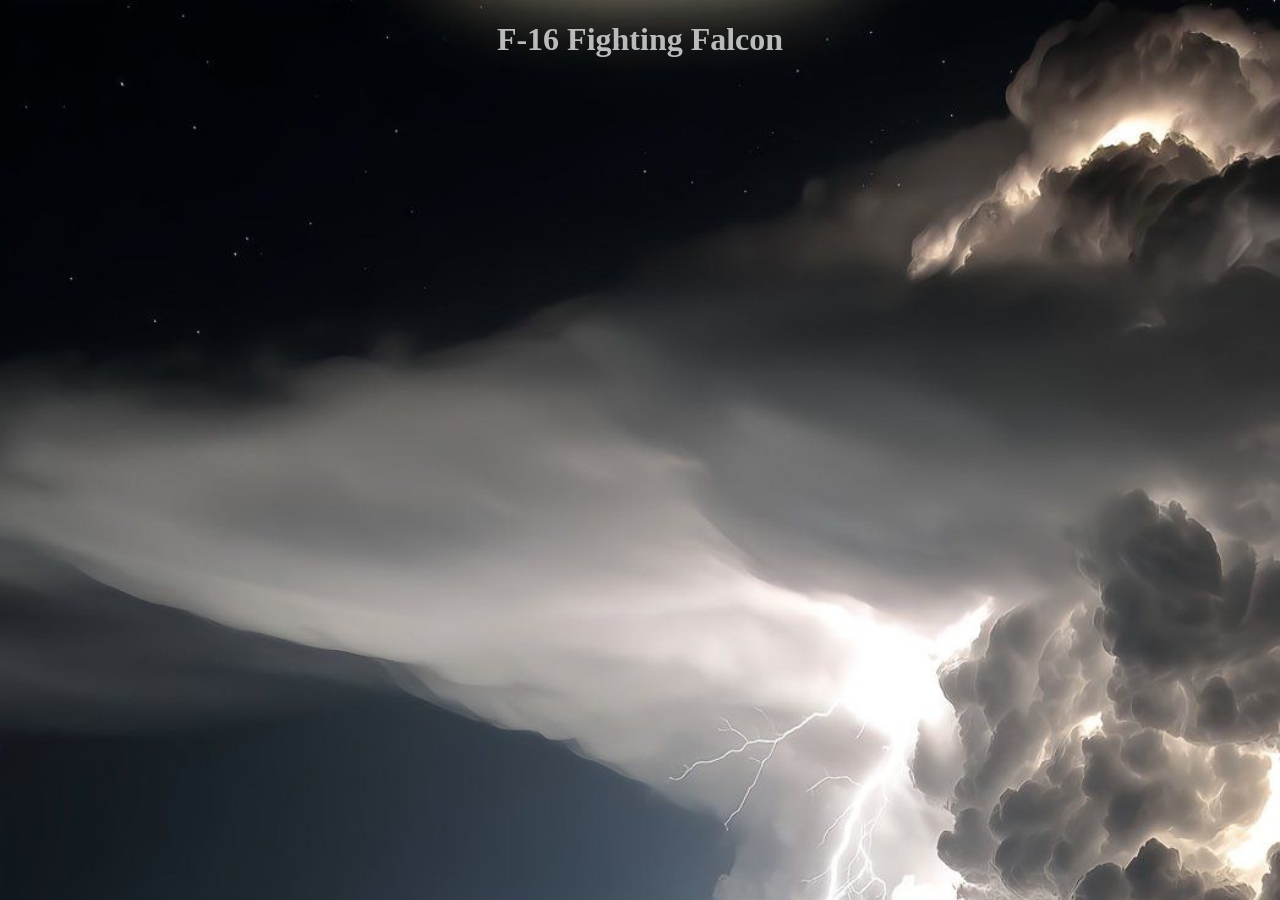
==== plane-page/f16.html @ bdedfa52 "trying to figure out how to create a repo" ====
<!DOCTYPE html>
<html>
    <head>
        <meta charset="utf-8">
        <meta http-equiv="X-UA-Compatible" content="IE=edge">
        <title></title>
        <meta name="description" content="">
        <meta name="viewport" content="width=device-width, initial-scale=1">
        <link rel="stylesheet" href="../style.css">
    </head>
    <body class="main">
        <h1 style="color: rgb(187, 187, 187); text-align:center">F-16 Fighting Falcon</h1>
        
    </body>
</html>
---- style.css ----
.main {
    background-image: url(./planes/sky.jpg);
    background-repeat: no-repeat;
    background-size: cover;
}

#title-text {
    text-align: center; 
    color: rgb(207, 207, 207); 
}

#planes {
    display: flex;
    justify-content: space-around;
}

#click {
    text-align: center;
    color: rgb(64, 61, 61);
}

span {
    color: rgb(38, 116, 172);
    font: italic;
    
}
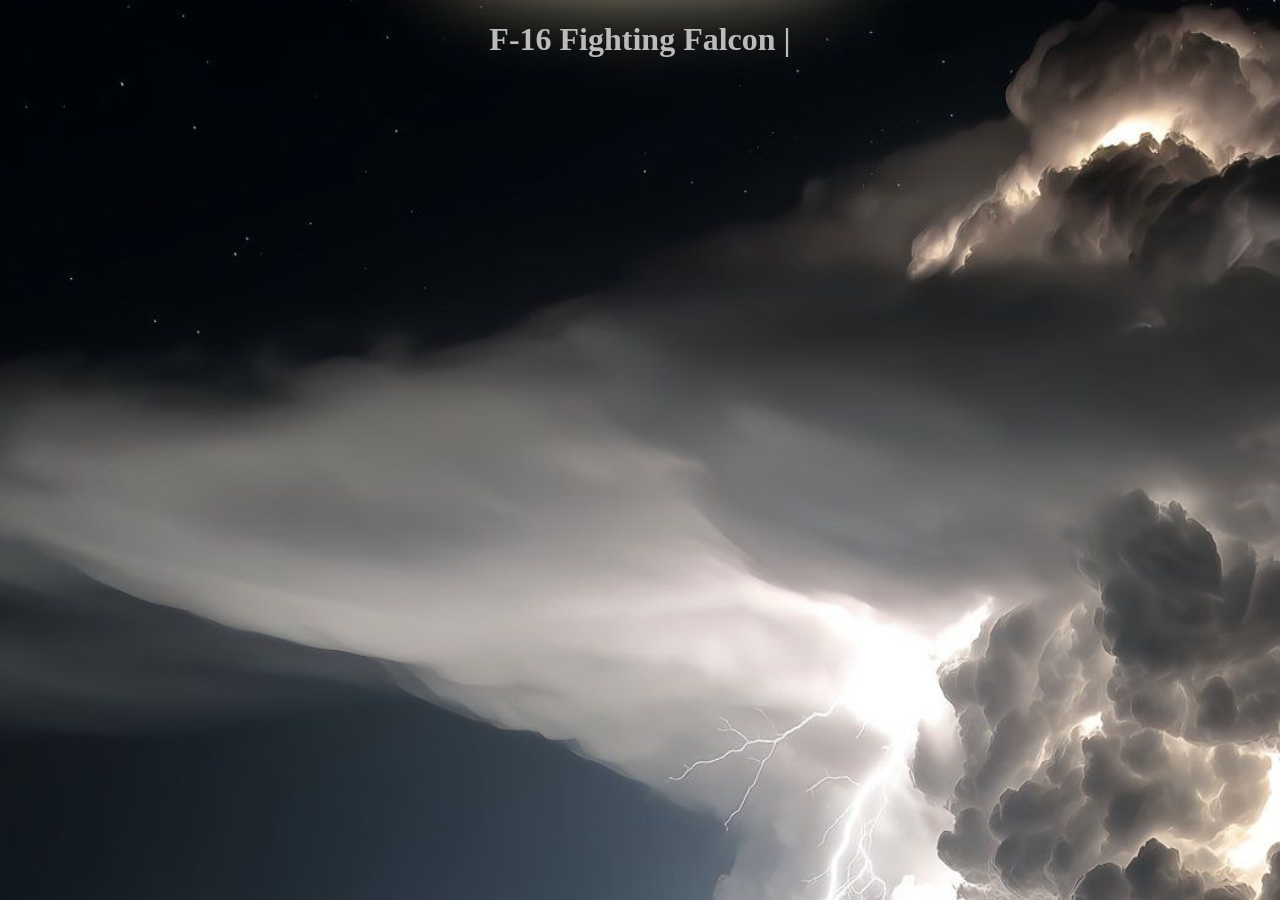
==== commit cc815a76: "testing configs" ====
--- a/plane-page/f16.html
+++ b/plane-page/f16.html
@@ -9,7 +9,11 @@
         <link rel="stylesheet" href="../style.css">
     </head>
     <body class="main">
-        <h1 style="color: rgb(187, 187, 187); text-align:center">F-16 Fighting Falcon</h1>
+        <h1 style="color: rgb(187, 187, 187); text-align:center">F-16 Fighting Falcon |</h1>
+        <div>
+
+        </div>
+
         
     </body>
 </html>
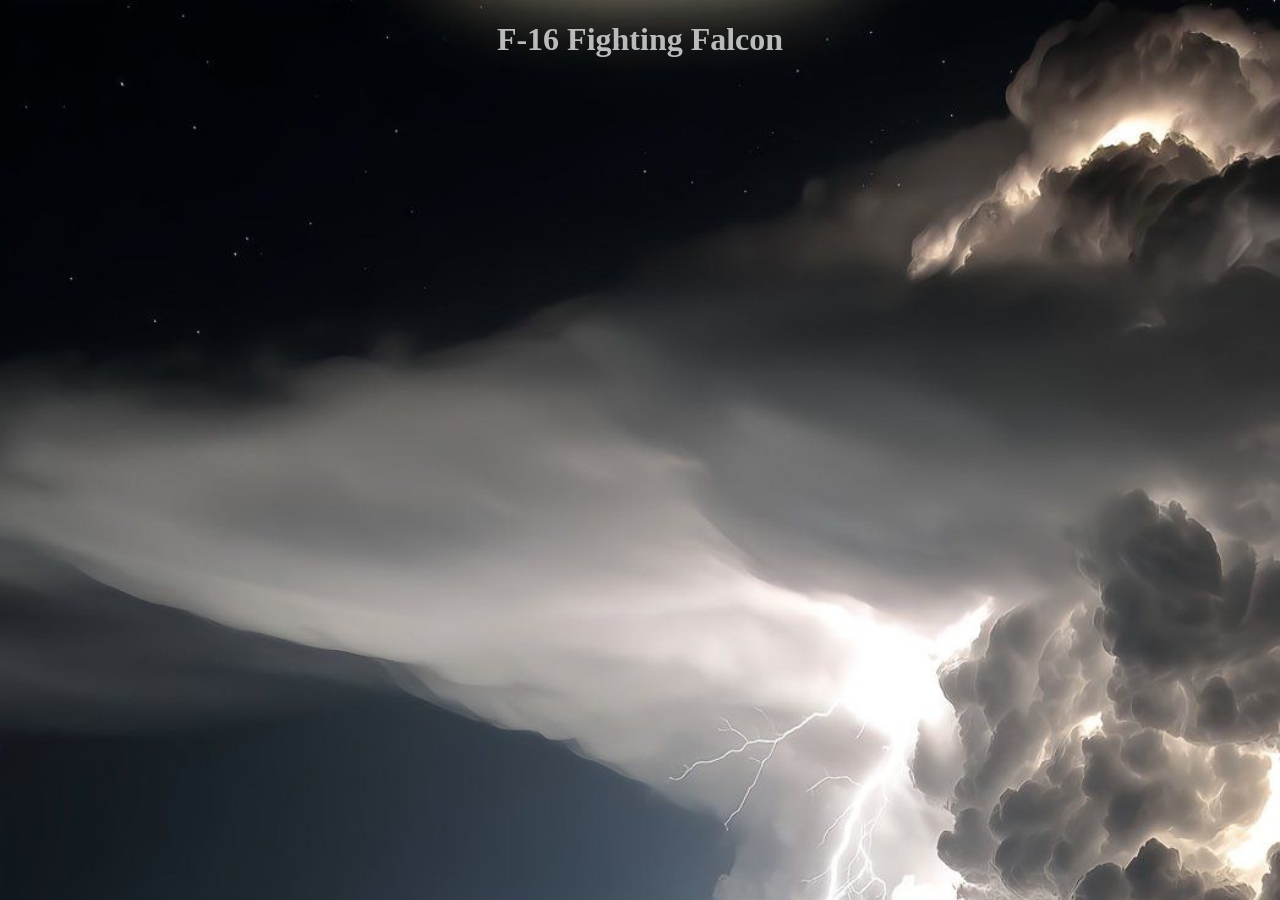
==== commit 5b49b4d9: "removed underlines from the home page, looked like hyperlinks which they werent." ====
--- a/plane-page/f16.html
+++ b/plane-page/f16.html
@@ -9,7 +9,7 @@
         <link rel="stylesheet" href="../style.css">
     </head>
     <body class="main">
-        <h1 style="color: rgb(187, 187, 187); text-align:center">F-16 Fighting Falcon |</h1>
+        <h1 style="color: rgb(187, 187, 187); text-align:center">F-16 Fighting Falcon </h1>
         <div>
 
         </div>
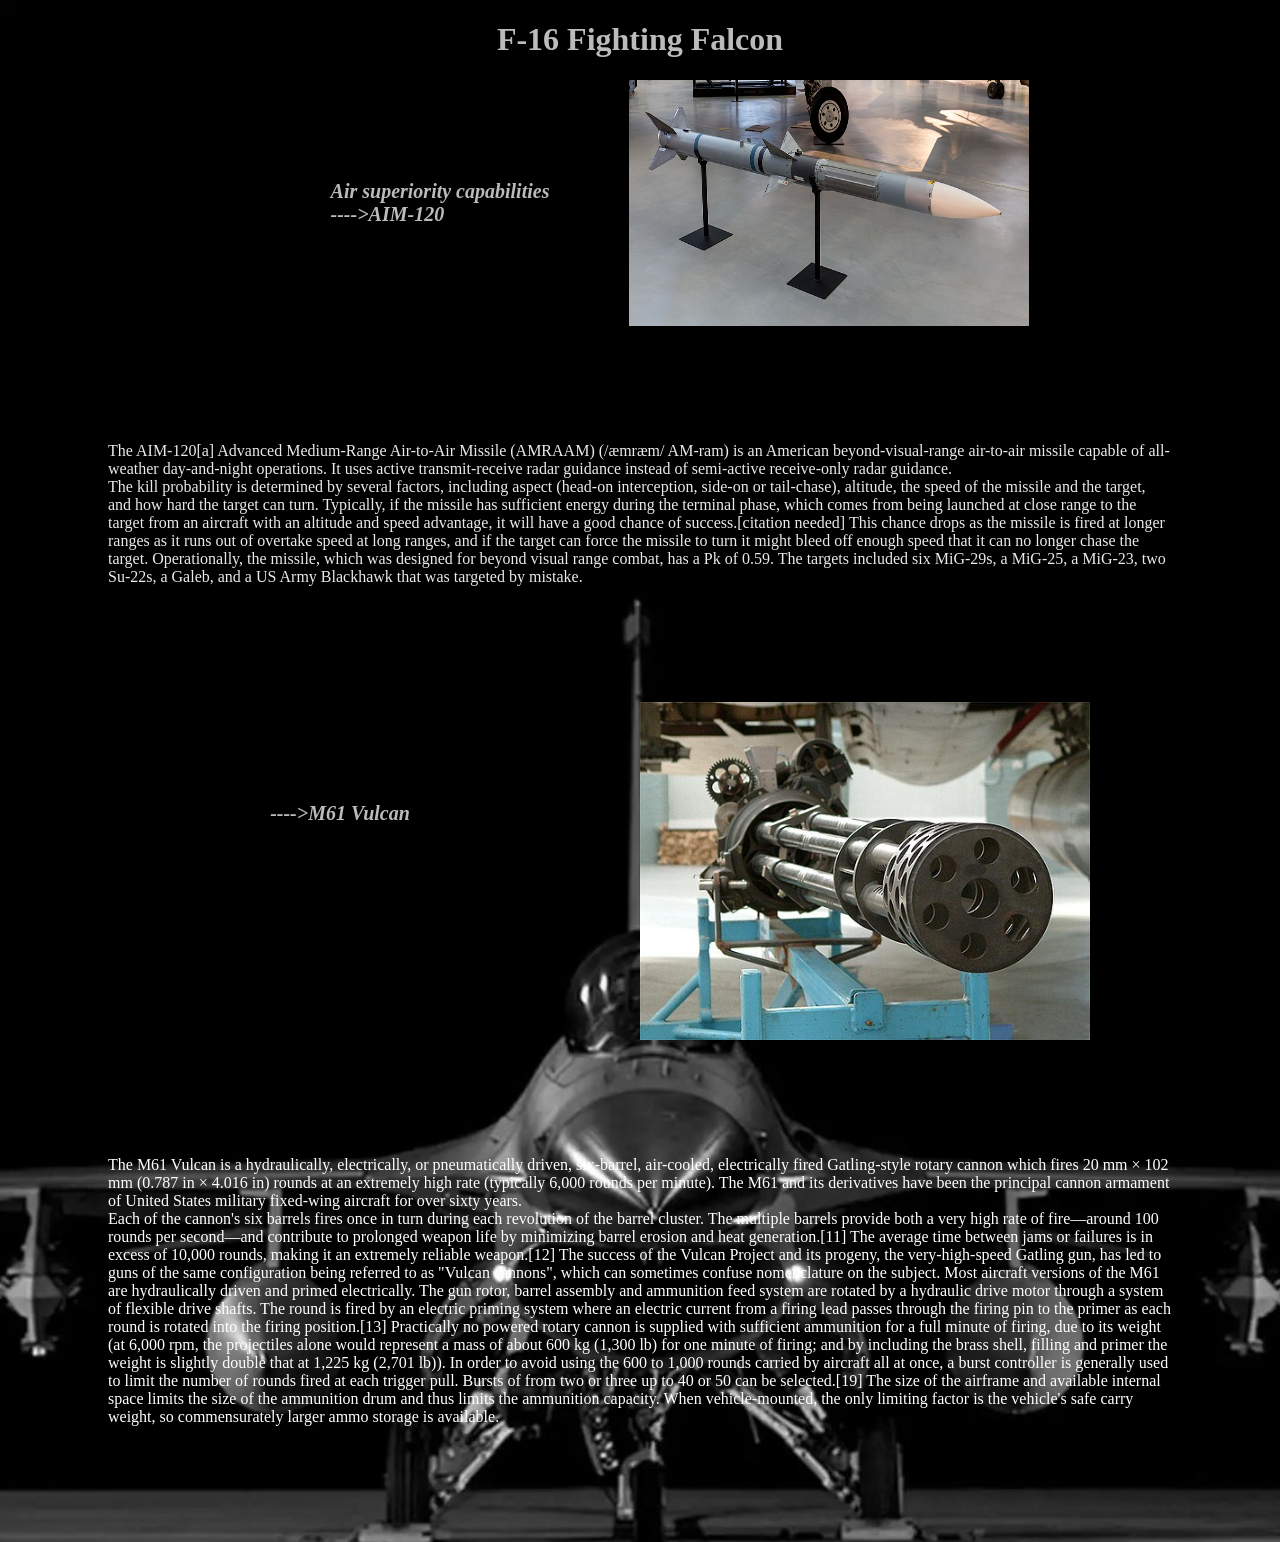
==== commit f924b44c: "completed the f16's info page" ====
--- a/plane-page/f16.html
+++ b/plane-page/f16.html
@@ -8,12 +8,30 @@
         <meta name="viewport" content="width=device-width, initial-scale=1">
         <link rel="stylesheet" href="../style.css">
     </head>
-    <body class="main">
+    <body style="background-image: URL(./f16-back.jpg); background-repeat:no-repeat; background-size:cover">
         <h1 style="color: rgb(187, 187, 187); text-align:center">F-16 Fighting Falcon </h1>
-        <div>
+        <div style="display: flex; justify-content:center;">
+            <p style="color: rgb(187, 187, 187); padding:80px; font-size:20px"><b><i>Air superiority capabilities<br>---->AIM-120</i></b></p>
+            <img src="./120.jpg" width="400px">
+        </div>
+        <p style="color: rgb(236, 233, 233); padding:100px;">
+            The AIM-120[a] Advanced Medium-Range Air-to-Air Missile (AMRAAM) (/æmræm/ AM-ram) is an American beyond-visual-range air-to-air missile capable of all-weather day-and-night operations. It uses active transmit-receive radar guidance instead of semi-active receive-only radar guidance.
+        <br>
+        The kill probability is determined by several factors, including aspect (head-on interception, side-on or tail-chase), altitude, the speed of the missile and the target, and how hard the target can turn. Typically, if the missile has sufficient energy during the terminal phase, which comes from being launched at close range to the target from an aircraft with an altitude and speed advantage, it will have a good chance of success.[citation needed] This chance drops as the missile is fired at longer ranges as it runs out of overtake speed at long ranges, and if the target can force the missile to turn it might bleed off enough speed that it can no longer chase the target. Operationally, the missile, which was designed for beyond visual range combat, has a Pk of 0.59. The targets included six MiG-29s, a MiG-25, a MiG-23, two Su-22s, a Galeb, and a US Army Blackhawk that was targeted by mistake.
+        </p>
 
+        <div style="display: flex; justify-content:center;">
+            <p style="color: rgb(187, 187, 187); padding:80px; font-size:20px"><b><i>---->M61 Vulcan</i></b></p>
+            <img src="./Vulcan1.jpg" width="450px" style="padding-left: 150px;">
         </div>
+          <p style="color: rgb(255, 255, 255); padding:100px;">
+            The M61 Vulcan is a hydraulically, electrically, or pneumatically driven, six-barrel, air-cooled, electrically fired Gatling-style rotary cannon which fires 20 mm × 102 mm (0.787 in × 4.016 in) rounds at an extremely high rate (typically 6,000 rounds per minute). The M61 and its derivatives have been the principal cannon armament of United States military fixed-wing aircraft for over sixty years.
+          <br>
+        Each of the cannon's six barrels fires once in turn during each revolution of the barrel cluster. The multiple barrels provide both a very high rate of fire—around 100 rounds per second—and contribute to prolonged weapon life by minimizing barrel erosion and heat generation.[11] The average time between jams or failures is in excess of 10,000 rounds, making it an extremely reliable weapon.[12] The success of the Vulcan Project and its progeny, the very-high-speed Gatling gun, has led to guns of the same configuration being referred to as "Vulcan cannons", which can sometimes confuse nomenclature on the subject.
 
+Most aircraft versions of the M61 are hydraulically driven and primed electrically. The gun rotor, barrel assembly and ammunition feed system are rotated by a hydraulic drive motor through a system of flexible drive shafts. The round is fired by an electric priming system where an electric current from a firing lead passes through the firing pin to the primer as each round is rotated into the firing position.[13]
+        Practically no powered rotary cannon is supplied with sufficient ammunition for a full minute of firing, due to its weight (at 6,000 rpm, the projectiles alone would represent a mass of about 600 kg (1,300 lb) for one minute of firing; and by including the brass shell, filling and primer the weight is slightly double that at 1,225 kg (2,701 lb)). In order to avoid using the 600 to 1,000 rounds carried by aircraft all at once, a burst controller is generally used to limit the number of rounds fired at each trigger pull. Bursts of from two or three up to 40 or 50 can be selected.[19] The size of the airframe and available internal space limits the size of the ammunition drum and thus limits the ammunition capacity. When vehicle-mounted, the only limiting factor is the vehicle's safe carry weight, so commensurately larger ammo storage is available.
+    </p>
         
     </body>
 </html>
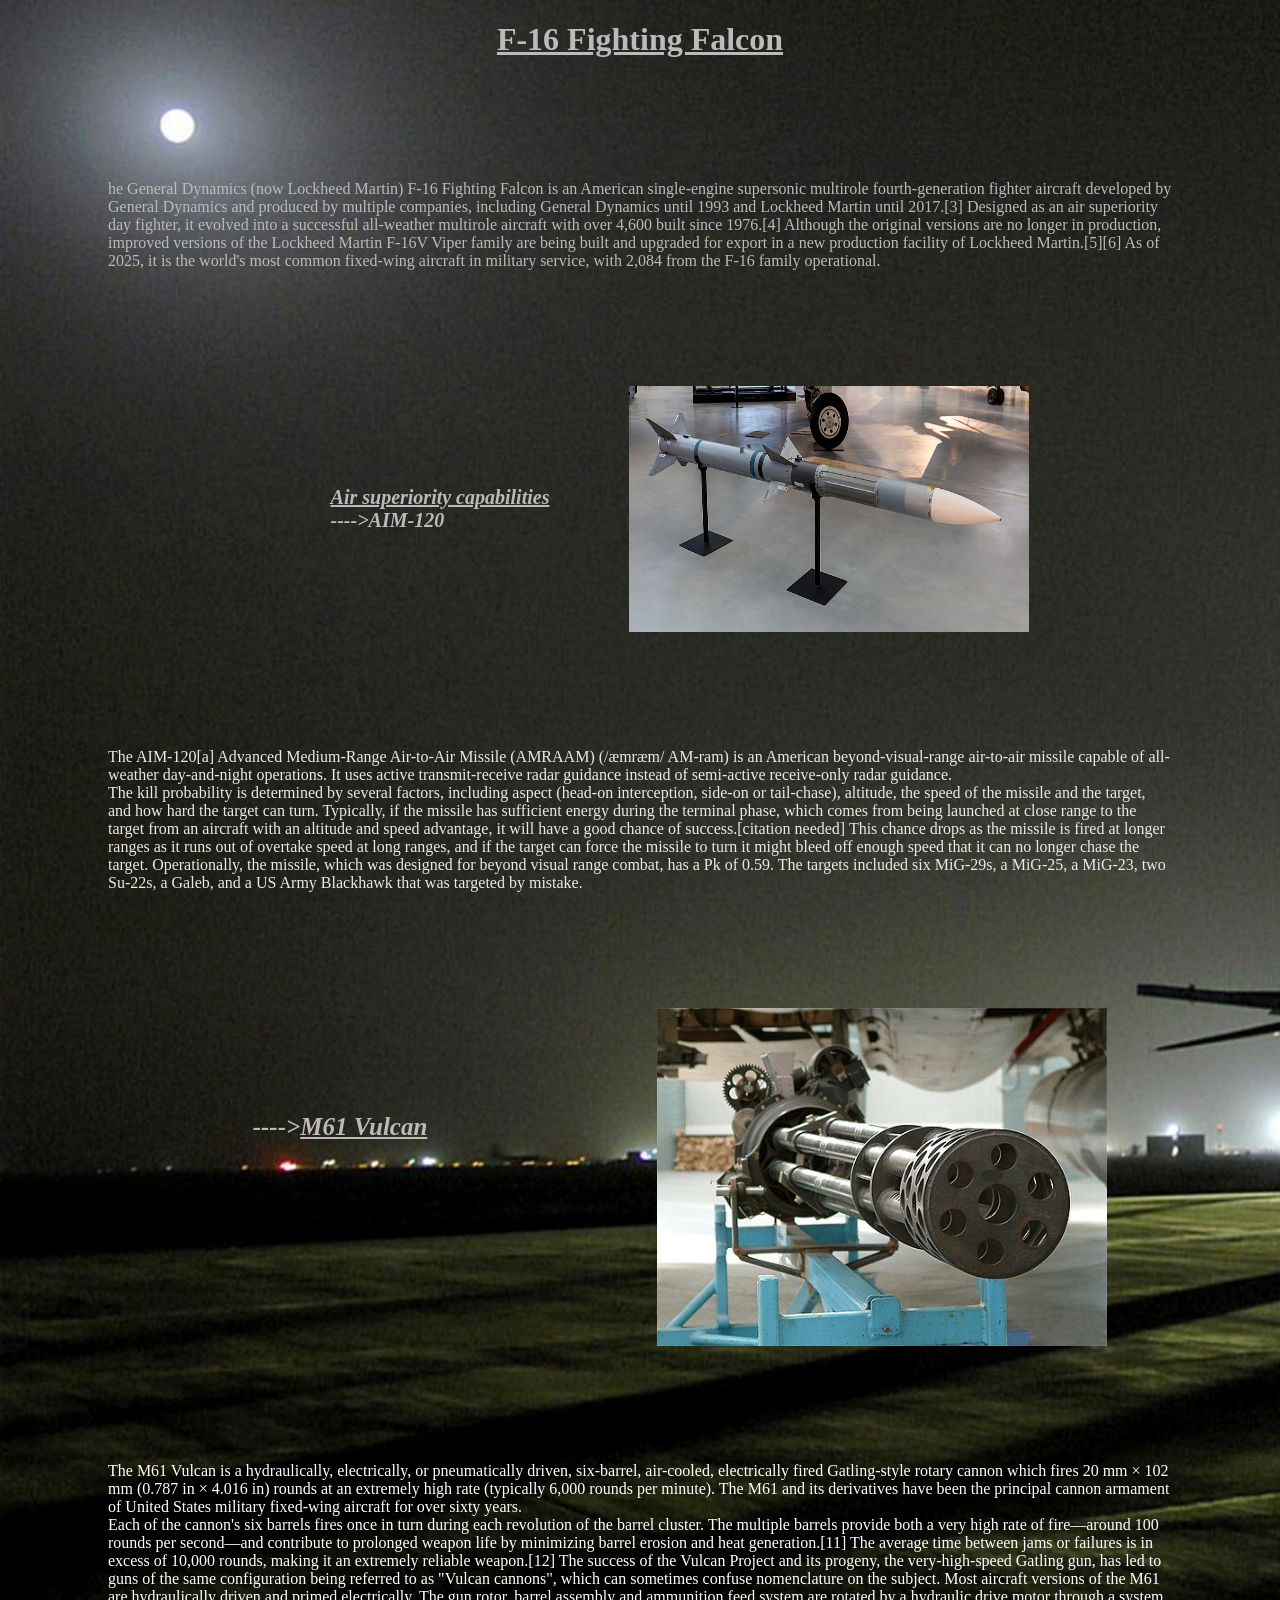
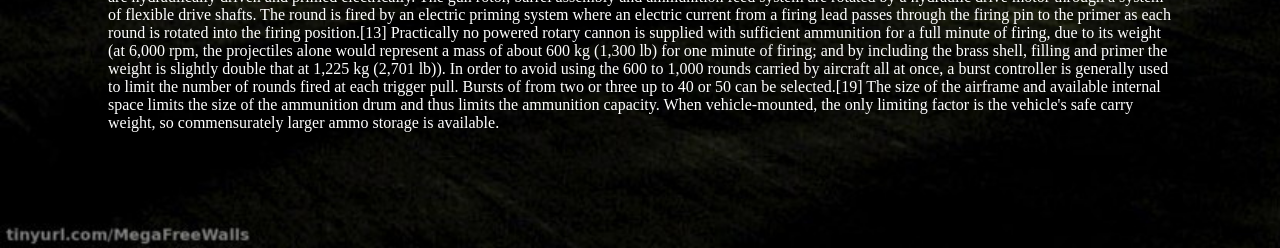
==== commit 437f6cf3: "completed a10 and su30 pages" ====
--- a/plane-page/f16.html
+++ b/plane-page/f16.html
@@ -9,9 +9,12 @@
         <link rel="stylesheet" href="../style.css">
     </head>
     <body style="background-image: URL(./f16-back.jpg); background-repeat:no-repeat; background-size:cover">
-        <h1 style="color: rgb(187, 187, 187); text-align:center">F-16 Fighting Falcon </h1>
-        <div style="display: flex; justify-content:center;">
-            <p style="color: rgb(187, 187, 187); padding:80px; font-size:20px"><b><i>Air superiority capabilities<br>---->AIM-120</i></b></p>
+        <h1 style="color: rgb(187, 187, 187);font-family:cursive; font-size:30ox; text-align:center"><u>F-16 Fighting Falcon </u></h1>
+        
+        <p style="color: rgb(187, 187, 187); padding:100px">he General Dynamics (now Lockheed Martin) F-16 Fighting Falcon is an American single-engine supersonic multirole fourth-generation fighter aircraft developed by General Dynamics and produced by multiple companies, including General Dynamics until 1993 and Lockheed Martin until 2017.[3] Designed as an air superiority day fighter, it evolved into a successful all-weather multirole aircraft with over 4,600 built since 1976.[4] Although the original versions are no longer in production, improved versions of the Lockheed Martin F-16V Viper family are being built and upgraded for export in a new production facility of Lockheed Martin.[5][6] As of 2025, it is the world's most common fixed-wing aircraft in military service, with 2,084 from the F-16 family operational.</p>
+        
+        <div id="weaponry">
+            <p style="color: rgb(187, 187, 187); padding:80px; font-size:20px"><b><i> <u>Air superiority capabilities</u><br>---->AIM-120</i></b></p>
             <img src="./120.jpg" width="400px">
         </div>
         <p style="color: rgb(236, 233, 233); padding:100px;">
@@ -21,7 +24,7 @@
         </p>
 
         <div style="display: flex; justify-content:center;">
-            <p style="color: rgb(187, 187, 187); padding:80px; font-size:20px"><b><i>---->M61 Vulcan</i></b></p>
+            <p style="color: rgb(187, 187, 187); padding:80px; font-size:25px"><b><i>----><u>M61 Vulcan</u></i></b></p>
             <img src="./Vulcan1.jpg" width="450px" style="padding-left: 150px;">
         </div>
           <p style="color: rgb(255, 255, 255); padding:100px;">
--- a/style.css
+++ b/style.css
@@ -23,4 +23,9 @@
     color: rgb(38, 116, 172);
     font: italic;
     
+}
+
+#weaponry{
+    display:flex; 
+    justify-content:center;
 }
